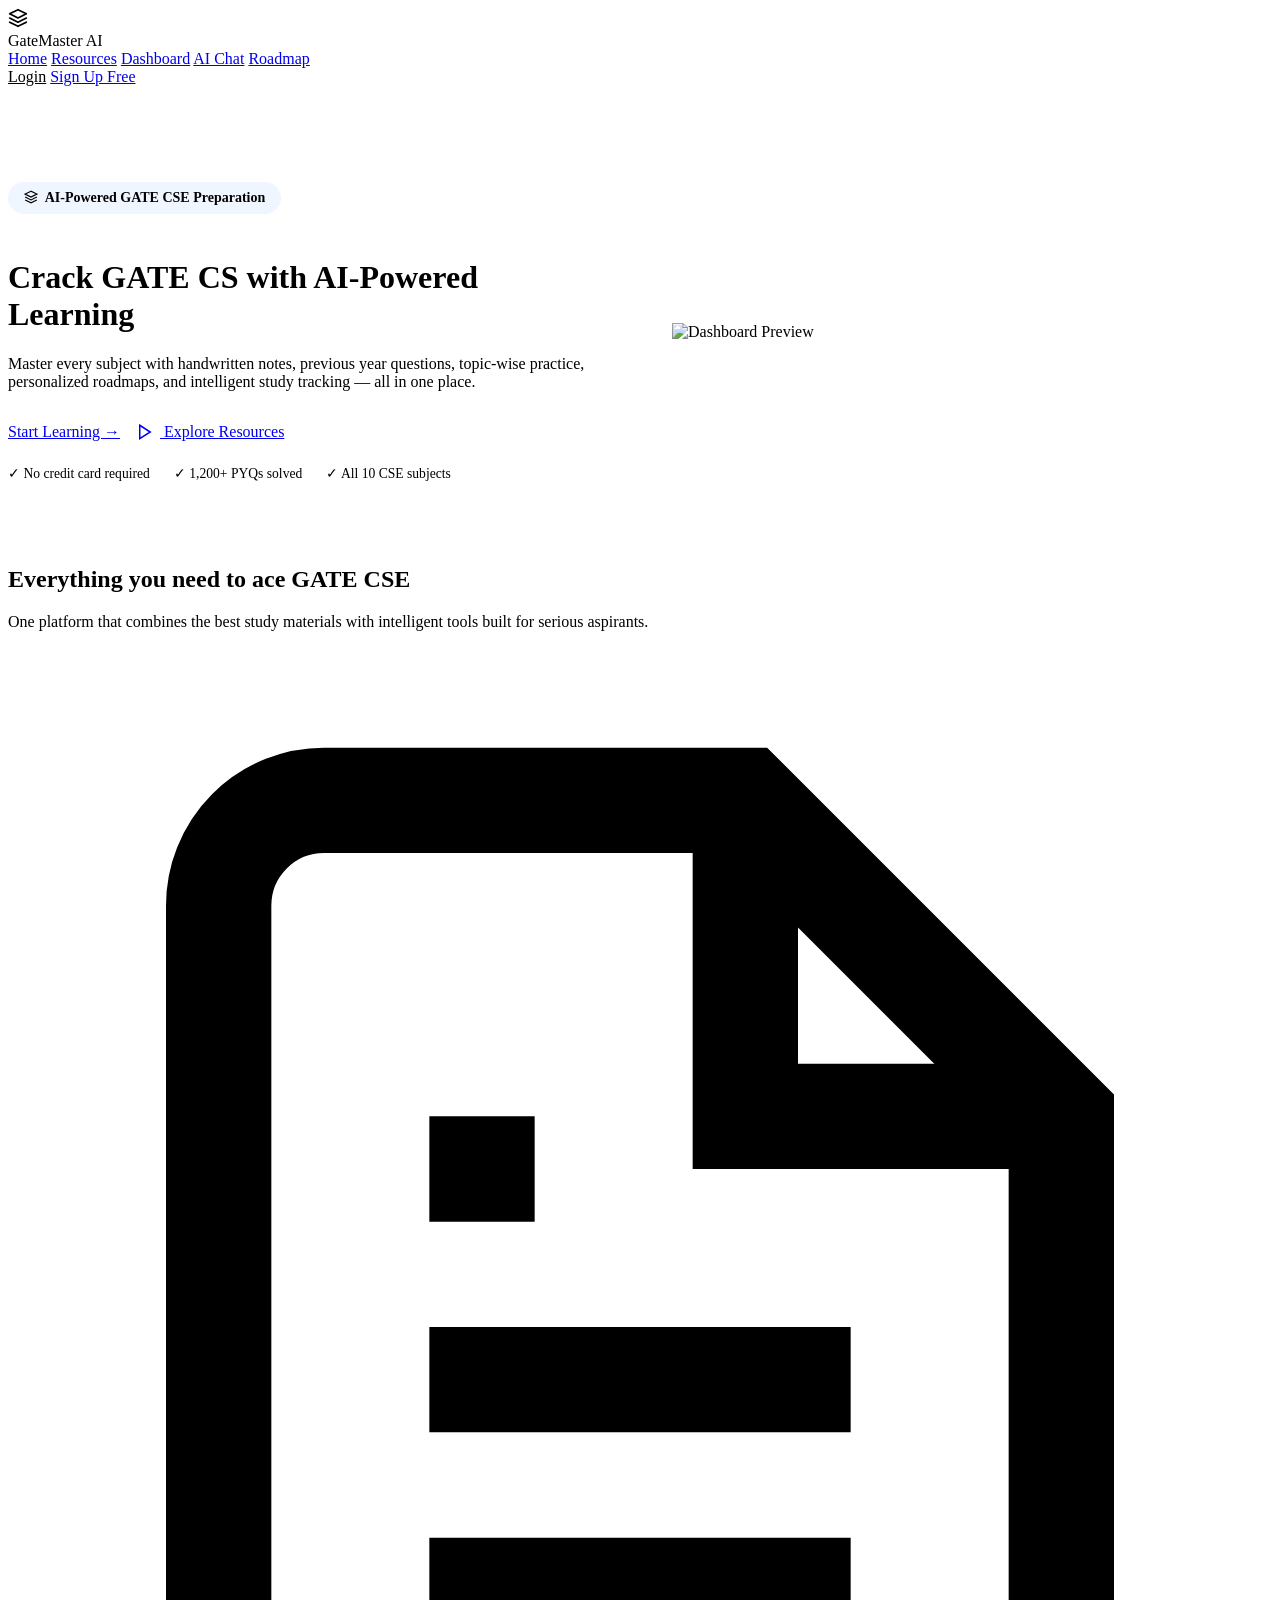
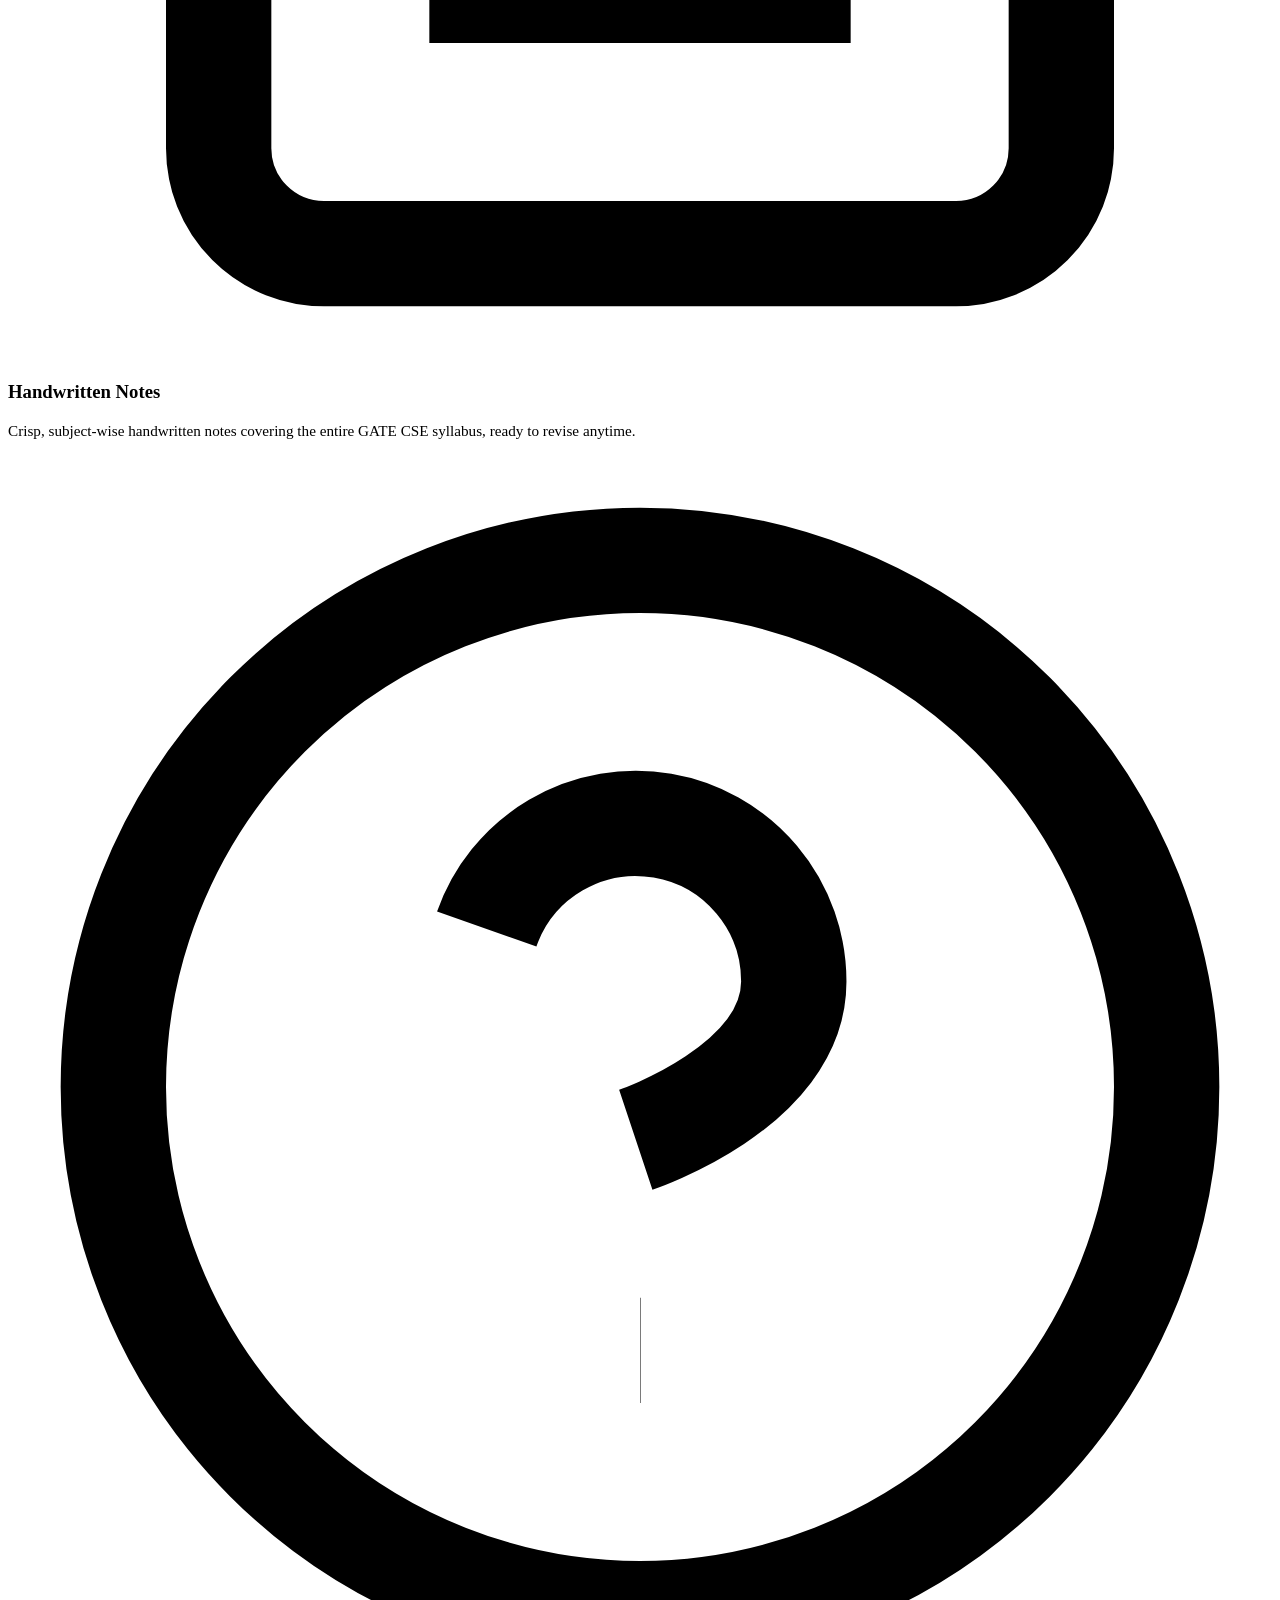
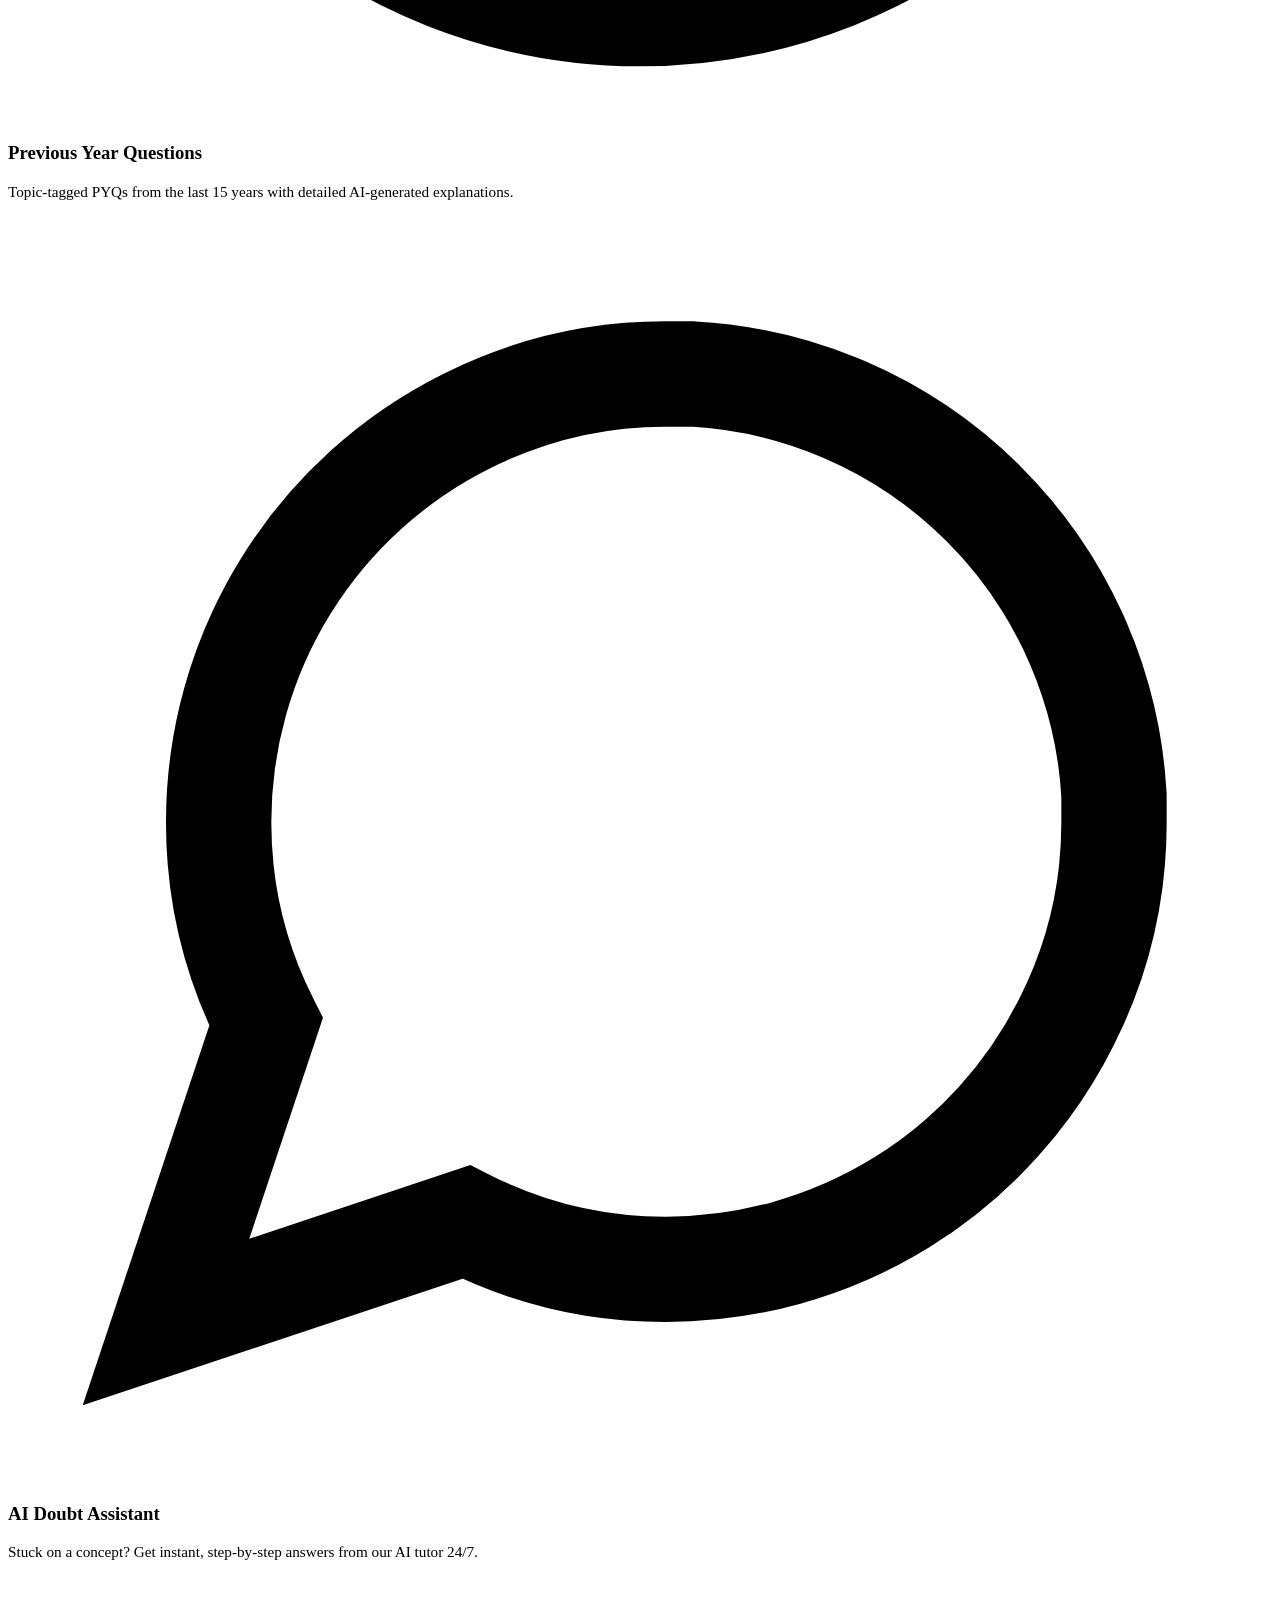
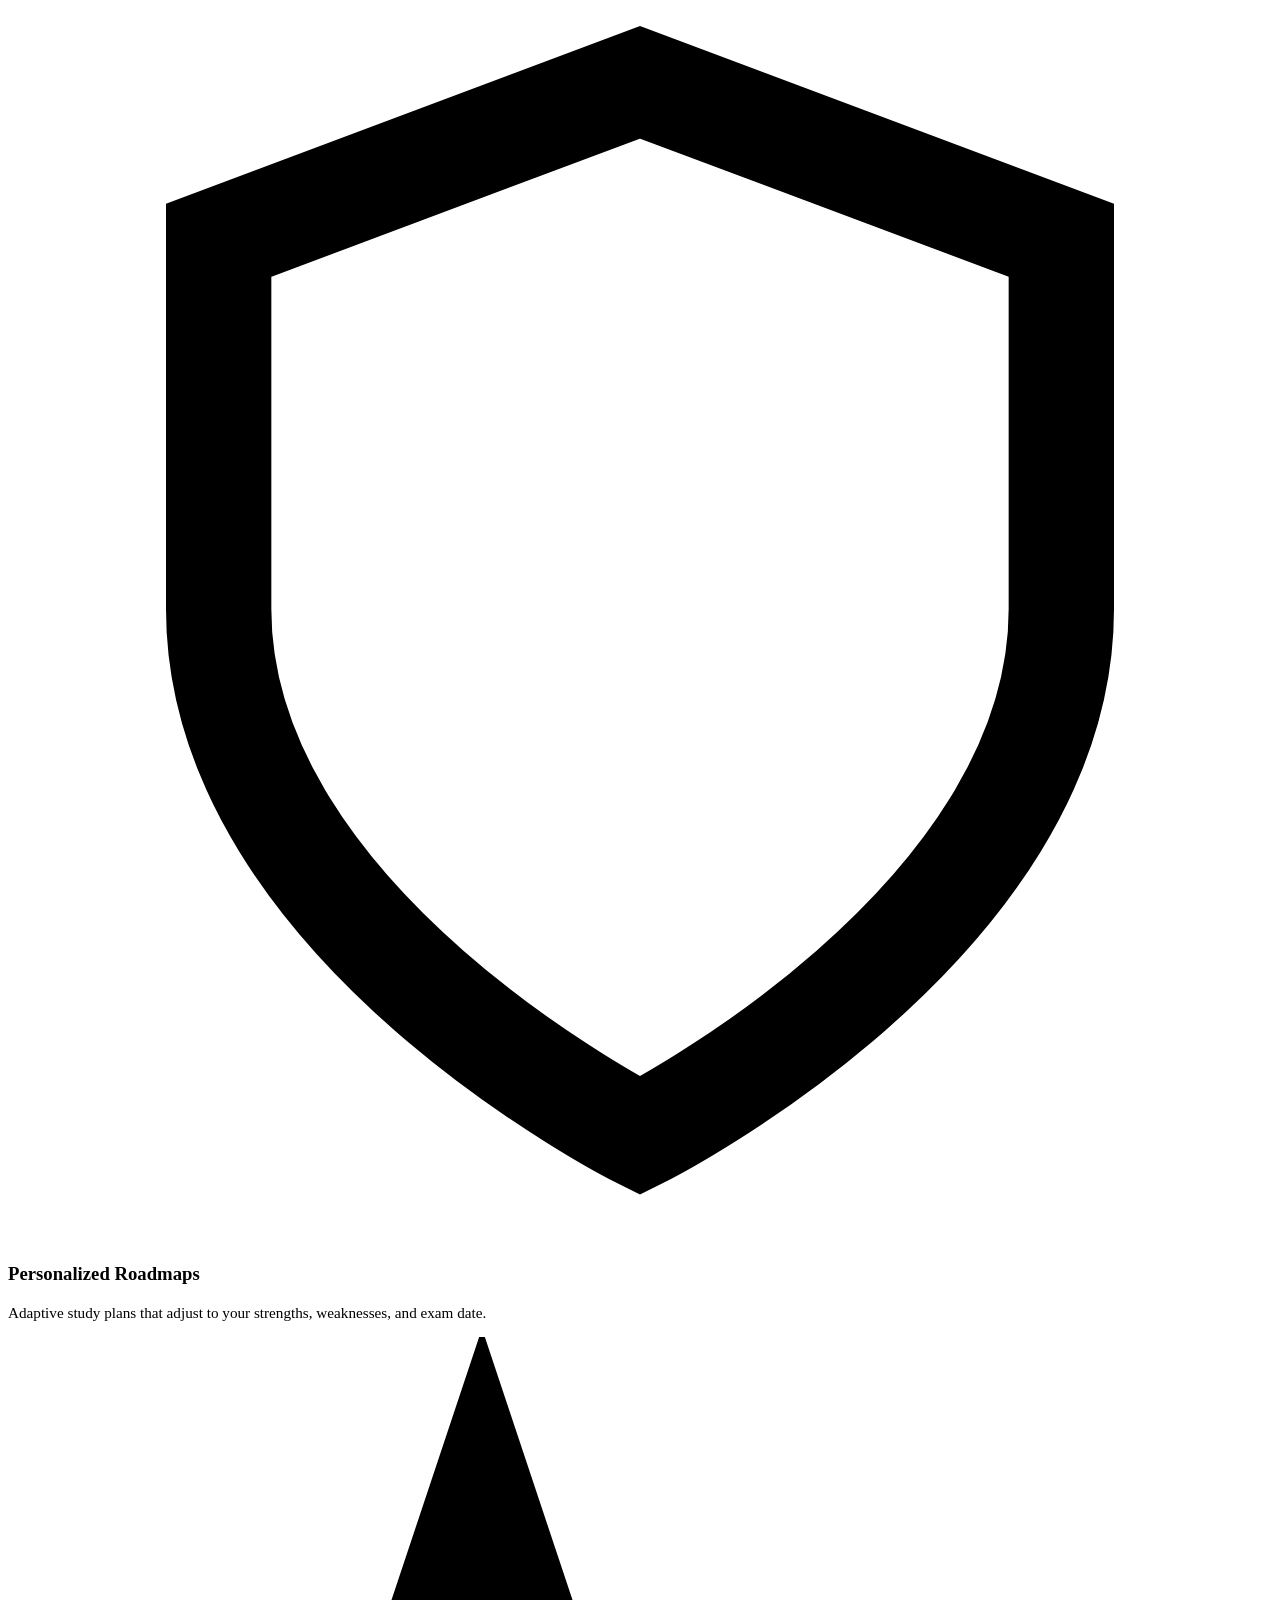
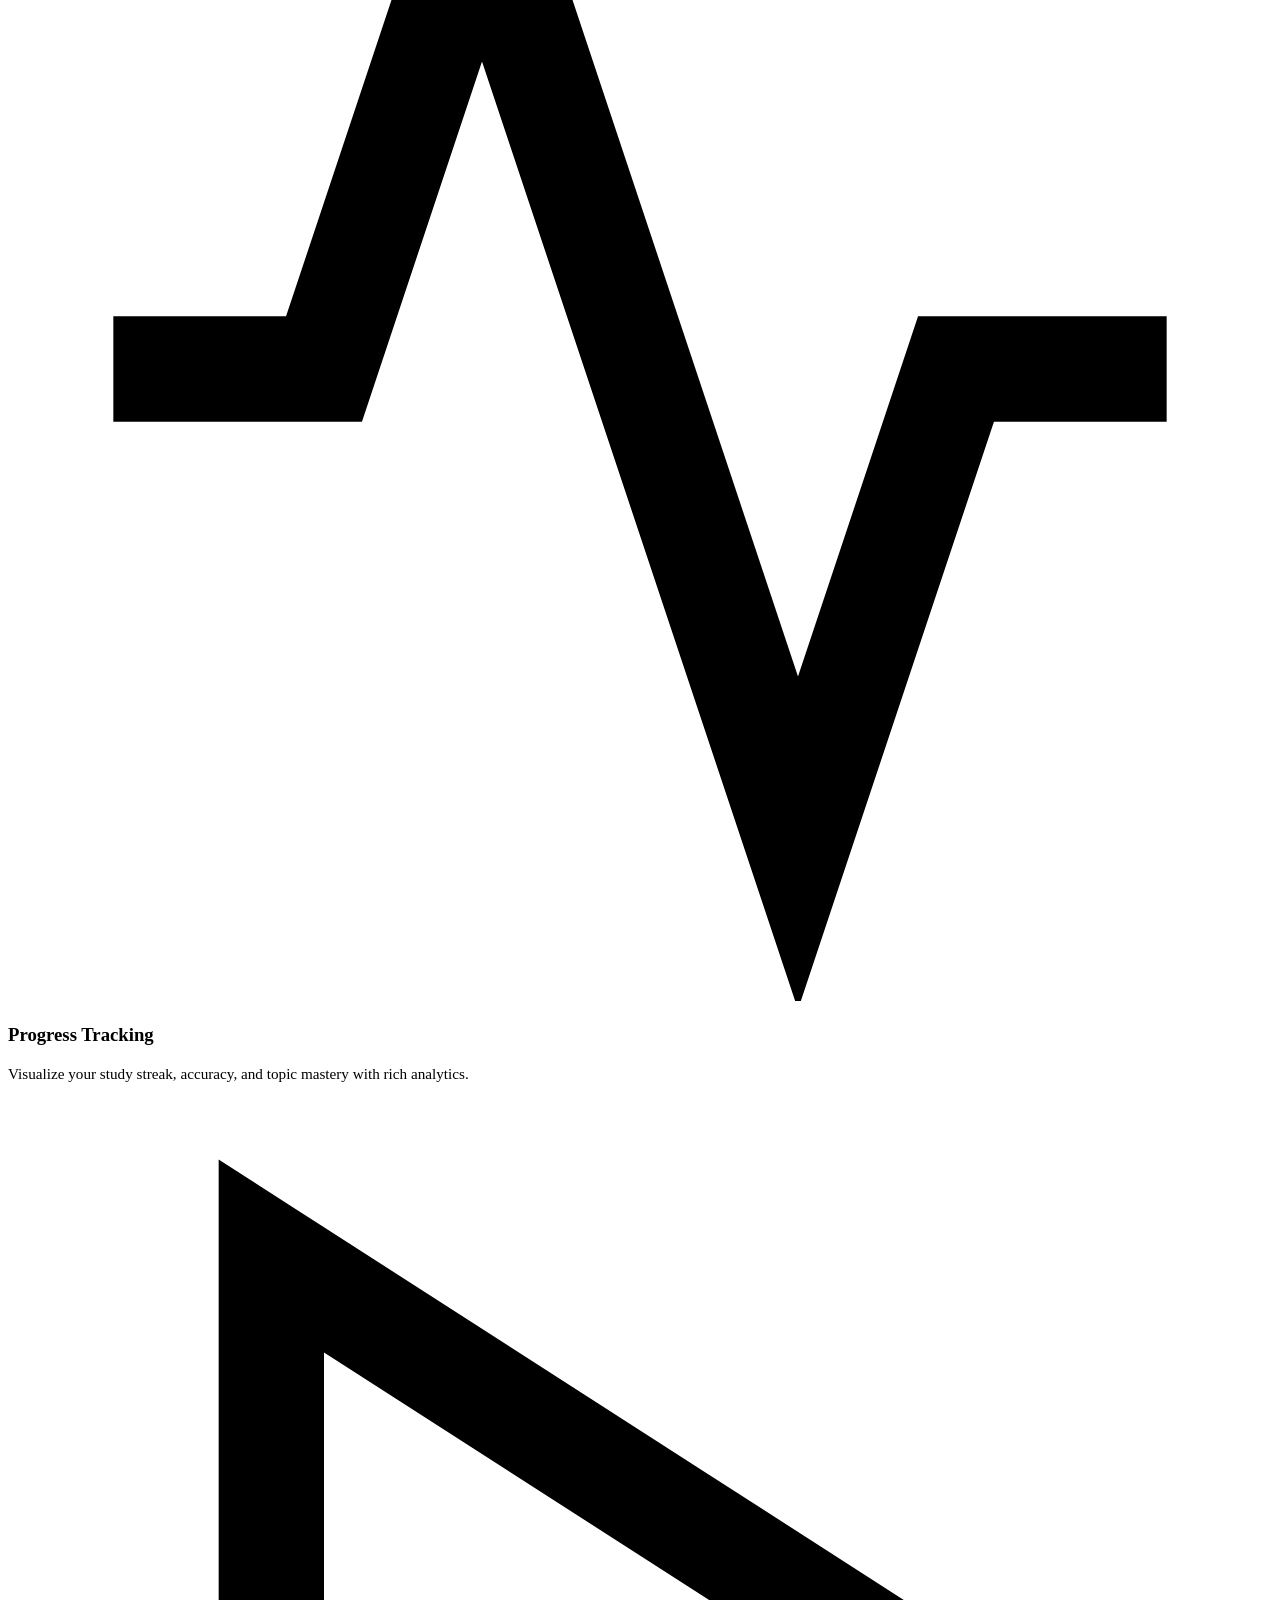
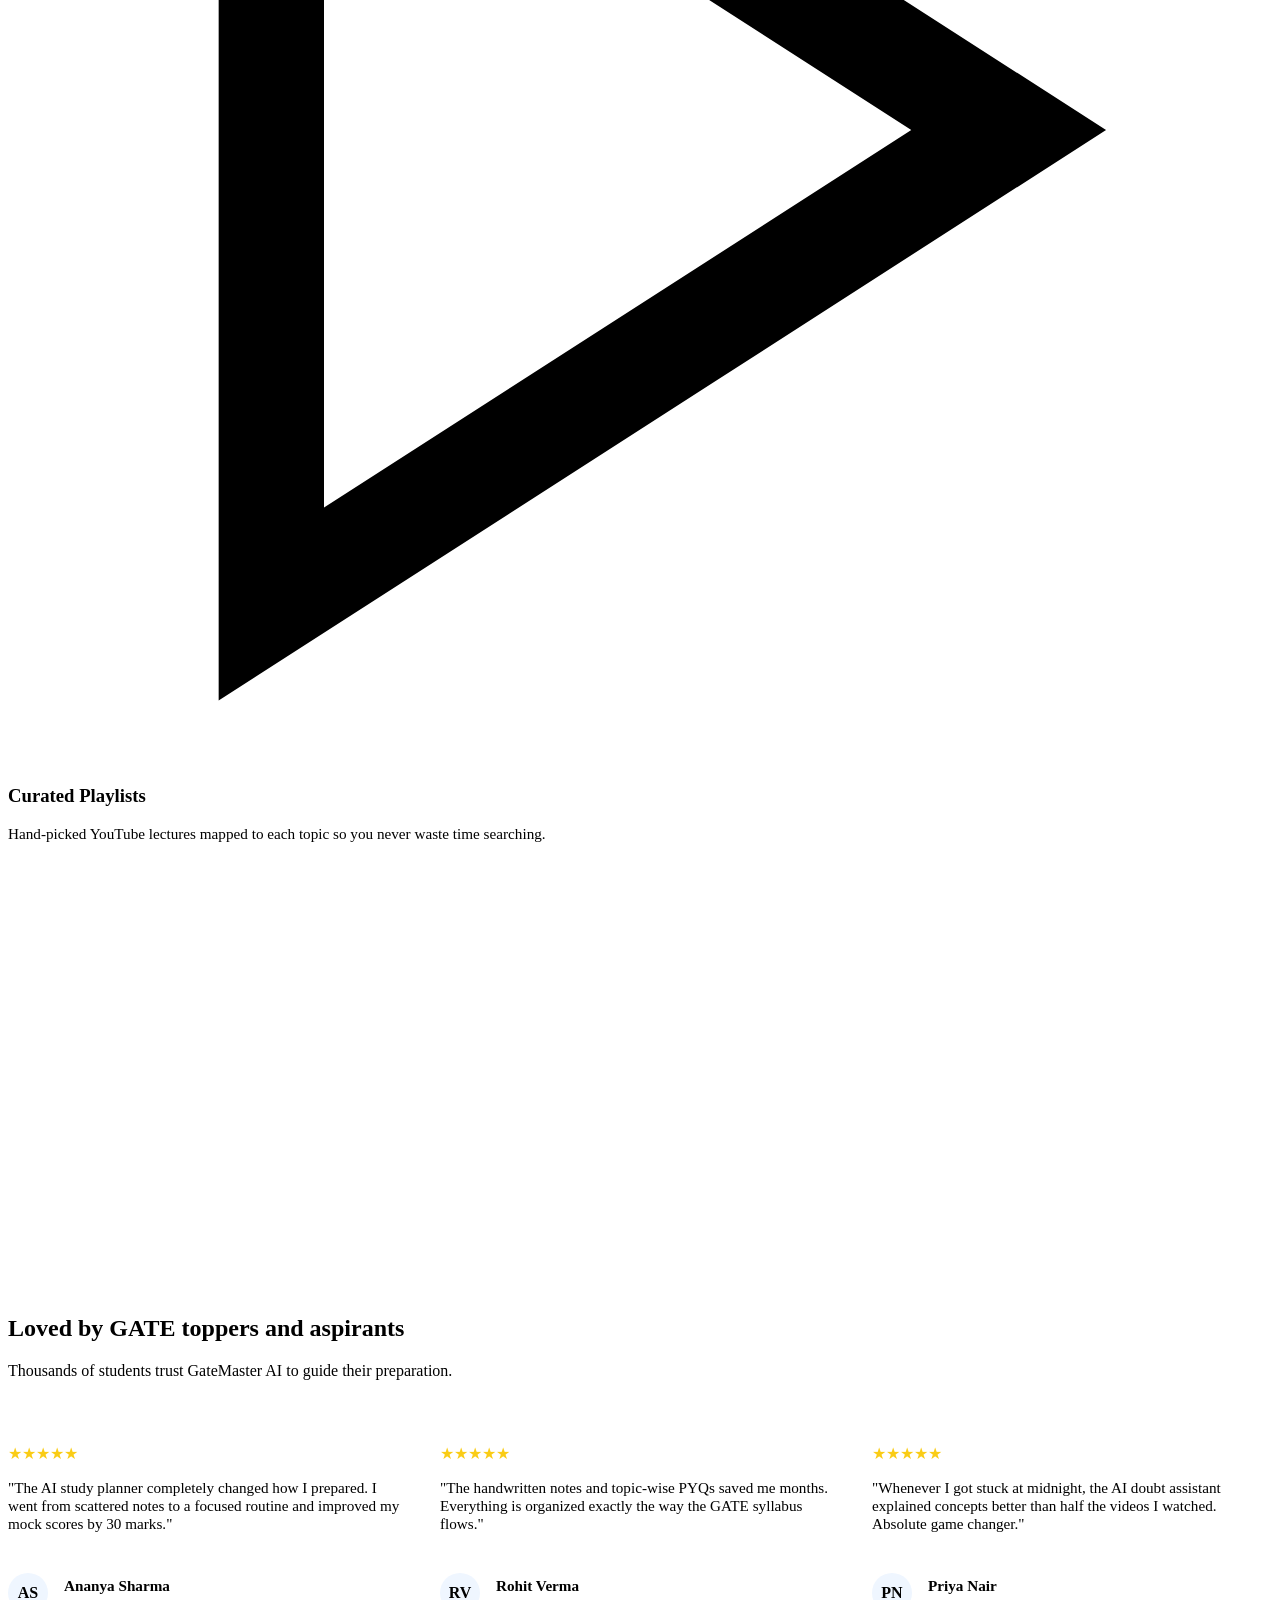
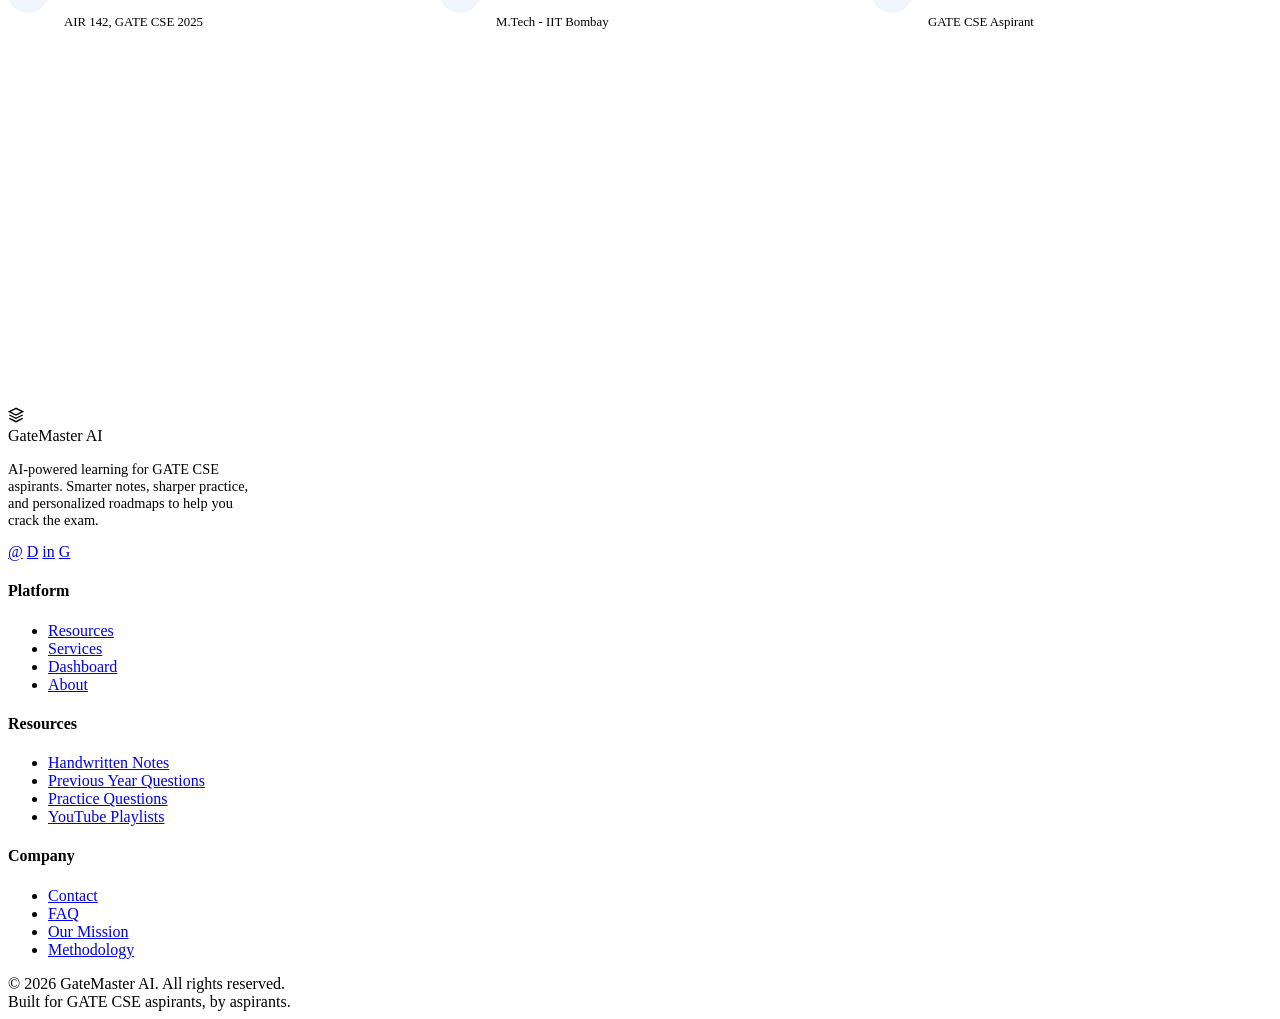
==== frontend/index.html @ 18b748ba "Initial commit of GateMaster AI" ====
<!DOCTYPE html>
<html lang="en">
<head>
    <meta charset="UTF-8">
    <meta name="viewport" content="width=device-width, initial-scale=1.0">
    <title>GateMaster AI - Crack GATE CS with AI-Powered Learning</title>
    <link href="https://fonts.googleapis.com/css2?family=Inter:wght@400;500;600;700;800&display=swap" rel="stylesheet">
    <link rel="stylesheet" href="/assets/style.css">
    <style>
        .hero { display: flex; align-items: center; gap: 4rem; padding: 6rem 0 4rem; }
        .hero-content { flex: 1; }
        .hero-img { flex: 1; position: relative; }
        .pill { display: inline-block; background: #eff6ff; color: var(--primary); padding: 0.5rem 1rem; border-radius: 9999px; font-size: 0.875rem; font-weight: 600; margin-bottom: 1.5rem; }
        .hero-actions { display: flex; gap: 1rem; align-items: center; margin-top: 2rem; margin-bottom: 1.5rem; }
        .hero-trust { display: flex; gap: 1.5rem; font-size: 0.85rem; color: var(--text-muted); }
        
        .stats-banner { background: var(--primary); color: white; padding: 4rem 2rem; margin: 6rem 0; }
        .stats-grid { display: grid; grid-template-columns: repeat(4, 1fr); max-width: 1200px; margin: 0 auto; text-align: center; }
        .stats-grid h3 { font-size: 3rem; margin-bottom: 0.5rem; color: white; }
        .stats-grid p { color: rgba(255,255,255,0.8); font-size: 0.95rem; }

        .testimonials { display: grid; grid-template-columns: repeat(3, 1fr); gap: 2rem; margin-top: 4rem; }
        .stars { color: #facc15; margin-bottom: 1rem; }
        .reviewer { display: flex; align-items: center; gap: 1rem; margin-top: 1.5rem; }
        .avatar-initials { width: 40px; height: 40px; border-radius: 50%; background: #eff6ff; color: var(--primary); display: flex; align-items: center; justify-content: center; font-weight: 600; }
        
        .cta-banner { background: var(--primary); border-radius: var(--radius-lg); padding: 4rem; text-align: center; color: white; margin-bottom: 6rem; }
        .cta-banner h2 { color: white; }
        .cta-banner p { color: rgba(255,255,255,0.8); max-width: 600px; margin: 0 auto 2rem; }
        .cta-banner .btn-outline { border-color: rgba(255,255,255,0.3); color: white; }
        .cta-banner .btn-outline:hover { background: rgba(255,255,255,0.1); }
    </style>
</head>
<body>

    <nav class="navbar">
        <div class="logo">
            <div class="logo-icon">
                <svg width="20" height="20" viewBox="0 0 24 24" fill="none" stroke="currentColor" stroke-width="2" stroke-linecap="round" stroke-linejoin="round"><path d="M12 2L2 7l10 5 10-5-10-5zM2 17l10 5 10-5M2 12l10 5 10-5"/></svg>
            </div>
            GateMaster AI
        </div>
        <div class="nav-links">
            <a href="/" class="active">Home</a>
            <a href="/resources">Resources</a>
            <a href="/dashboard">Dashboard</a>
            <a href="/planner">AI Chat</a>
            <a href="/timeline">Roadmap</a>
        </div>
        <div class="nav-actions">
            <svg width="20" height="20" viewBox="0 0 24 24" fill="none" stroke="currentColor" stroke-width="2"><path d="M21 12.79A9 9 0 1 1 11.21 3 7 7 0 0 0 21 12.79z"></path></svg>
            <a href="/dashboard" class="btn btn-primary">Start Learning</a>
        </div>
    </nav>

    <div class="container hero">
        <div class="hero-content">
            <div class="pill"><svg viewBox="0 0 24 24" fill="none" stroke="currentColor" stroke-width="2" style="width:14px; height:14px; display:inline-block; vertical-align:-2px; margin-right:4px;"><path d="M12 2L2 7l10 5 10-5-10-5zM2 17l10 5 10-5M2 12l10 5 10-5"/></svg> AI-Powered GATE CSE Preparation</div>
            <h1>Crack GATE CS with <span class="text-primary">AI-Powered</span> Learning</h1>
            <p>Master every subject with handwritten notes, previous year questions, topic-wise practice, personalized roadmaps, and intelligent study tracking — all in one place.</p>
            
            <div class="hero-actions">
                <a href="/dashboard" class="btn btn-primary">Start Learning &rarr;</a>
                <a href="/resources" class="btn btn-outline"><svg viewBox="0 0 24 24" fill="none" stroke="currentColor" stroke-width="2" style="width:18px; height:18px; display:inline-block; vertical-align:-4px; margin-right:6px;"><polygon points="5 3 19 12 5 21 5 3"></polygon></svg> Explore Resources</a>
            </div>
            <div class="hero-trust">
                <span>✓ No credit card required</span>
                <span>✓ 1,200+ PYQs solved</span>
                <span>✓ All 10 CSE subjects</span>
            </div>
        </div>
        <div class="hero-img">
            <img src="https://images.unsplash.com/photo-1551288049-bebda4e38f71?ixlib=rb-4.0.3&auto=format&fit=crop&w=800&q=80" alt="Dashboard Preview" style="width:100%; border-radius:var(--radius-lg); box-shadow:var(--shadow-lg);">
        </div>
    </div>

    <section class="container text-center">
        <h2>Everything you need to ace GATE CSE</h2>
        <p style="margin-bottom: 4rem;">One platform that combines the best study materials with intelligent tools built for serious aspirants.</p>
        
        <div class="grid-3 text-left">
            <div class="card">
                <div class="card-icon"><svg viewBox="0 0 24 24" fill="none" stroke="currentColor" stroke-width="2"><path d="M14 2H6a2 2 0 0 0-2 2v16a2 2 0 0 0 2 2h12a2 2 0 0 0 2-2V8z"></path><polyline points="14 2 14 8 20 8"></polyline><line x1="16" y1="13" x2="8" y2="13"></line><line x1="16" y1="17" x2="8" y2="17"></line><polyline points="10 9 9 9 8 9"></polyline></svg></div>
                <h3>Handwritten Notes</h3>
                <p style="font-size: 0.95rem;">Crisp, subject-wise handwritten notes covering the entire GATE CSE syllabus, ready to revise anytime.</p>
            </div>
            <div class="card">
                <div class="card-icon"><svg viewBox="0 0 24 24" fill="none" stroke="currentColor" stroke-width="2"><circle cx="12" cy="12" r="10"></circle><path d="M9.09 9a3 3 0 0 1 5.83 1c0 2-3 3-3 3"></path><line x1="12" y1="17" x2="12.01" y2="17"></line></svg></div>
                <h3>Previous Year Questions</h3>
                <p style="font-size: 0.95rem;">Topic-tagged PYQs from the last 15 years with detailed AI-generated explanations.</p>
            </div>
            <div class="card">
                <div class="card-icon"><svg viewBox="0 0 24 24" fill="none" stroke="currentColor" stroke-width="2"><path d="M21 11.5a8.38 8.38 0 0 1-.9 3.8 8.5 8.5 0 0 1-7.6 4.7 8.38 8.38 0 0 1-3.8-.9L3 21l1.9-5.7a8.38 8.38 0 0 1-.9-3.8 8.5 8.5 0 0 1 4.7-7.6 8.38 8.38 0 0 1 3.8-.9h.5a8.48 8.48 0 0 1 8 8v.5z"></path></svg></div>
                <h3>AI Doubt Assistant</h3>
                <p style="font-size: 0.95rem;">Stuck on a concept? Get instant, step-by-step answers from our AI tutor 24/7.</p>
            </div>
            <div class="card">
                <div class="card-icon"><svg viewBox="0 0 24 24" fill="none" stroke="currentColor" stroke-width="2"><path d="M12 22s8-4 8-10V5l-8-3-8 3v7c0 6 8 10 8 10z"></path></svg></div>
                <h3>Personalized Roadmaps</h3>
                <p style="font-size: 0.95rem;">Adaptive study plans that adjust to your strengths, weaknesses, and exam date.</p>
            </div>
            <div class="card">
                <div class="card-icon"><svg viewBox="0 0 24 24" fill="none" stroke="currentColor" stroke-width="2"><polyline points="22 12 18 12 15 21 9 3 6 12 2 12"></polyline></svg></div>
                <h3>Progress Tracking</h3>
                <p style="font-size: 0.95rem;">Visualize your study streak, accuracy, and topic mastery with rich analytics.</p>
            </div>
            <div class="card">
                <div class="card-icon"><svg viewBox="0 0 24 24" fill="none" stroke="currentColor" stroke-width="2"><polygon points="5 3 19 12 5 21 5 3"></polygon></svg></div>
                <h3>Curated Playlists</h3>
                <p style="font-size: 0.95rem;">Hand-picked YouTube lectures mapped to each topic so you never waste time searching.</p>
            </div>
        </div>
    </section>

    <div class="stats-banner">
        <div class="stats-grid">
            <div>
                <h3>25,000+</h3>
                <p>Active Students</p>
            </div>
            <div>
                <h3>1,200+</h3>
                <p>Solved PYQs</p>
            </div>
            <div>
                <h3>5,000+</h3>
                <p>Practice Questions</p>
            </div>
            <div>
                <h3>10</h3>
                <p>CSE Subjects Covered</p>
            </div>
        </div>
    </div>

    <section class="container text-center" style="padding-top: 0;">
        <h2>Loved by GATE toppers and aspirants</h2>
        <p>Thousands of students trust GateMaster AI to guide their preparation.</p>
        
        <div class="testimonials text-left">
            <div class="card">
                <div class="stars">★★★★★</div>
                <p style="font-size: 0.95rem;">"The AI study planner completely changed how I prepared. I went from scattered notes to a focused routine and improved my mock scores by 30 marks."</p>
                <div class="reviewer">
                    <div class="avatar-initials">AS</div>
                    <div>
                        <h4 style="font-size: 0.95rem;">Ananya Sharma</h4>
                        <p style="font-size: 0.8rem; margin:0;">AIR 142, GATE CSE 2025</p>
                    </div>
                </div>
            </div>
            <div class="card">
                <div class="stars">★★★★★</div>
                <p style="font-size: 0.95rem;">"The handwritten notes and topic-wise PYQs saved me months. Everything is organized exactly the way the GATE syllabus flows."</p>
                <div class="reviewer">
                    <div class="avatar-initials">RV</div>
                    <div>
                        <h4 style="font-size: 0.95rem;">Rohit Verma</h4>
                        <p style="font-size: 0.8rem; margin:0;">M.Tech - IIT Bombay</p>
                    </div>
                </div>
            </div>
            <div class="card">
                <div class="stars">★★★★★</div>
                <p style="font-size: 0.95rem;">"Whenever I got stuck at midnight, the AI doubt assistant explained concepts better than half the videos I watched. Absolute game changer."</p>
                <div class="reviewer">
                    <div class="avatar-initials">PN</div>
                    <div>
                        <h4 style="font-size: 0.95rem;">Priya Nair</h4>
                        <p style="font-size: 0.8rem; margin:0;">GATE CSE Aspirant</p>
                    </div>
                </div>
            </div>
        </div>
    </section>

    <div class="container">
        <div class="cta-banner">
            <h2>Start your GATE journey today</h2>
            <p>Join 25,000+ aspirants using AI to study smarter, not harder. Your rank starts with the right plan.</p>
            <div style="display:flex; gap:1rem; justify-content:center;">
                <a href="/dashboard" class="btn" style="background:white; color:var(--primary);">Get Started Free &rarr;</a>
                <a href="/resources" class="btn btn-outline">Browse Resources</a>
            </div>
        </div>
    </div>

    <footer>
        <div class="footer-grid">
            <div class="footer-col">
                <div class="logo" style="margin-bottom: 1rem;">
                    <div class="logo-icon"><svg width="16" height="16" viewBox="0 0 24 24" fill="none" stroke="currentColor" stroke-width="2"><path d="M12 2L2 7l10 5 10-5-10-5zM2 17l10 5 10-5M2 12l10 5 10-5"/></svg></div>
                    GateMaster AI
                </div>
                <p style="font-size: 0.9rem; max-width: 250px;">AI-powered learning for GATE CSE aspirants. Smarter notes, sharper practice, and personalized roadmaps to help you crack the exam.</p>
                <div class="social-links">
                    <a href="#" class="social-icon">@</a>
                    <a href="#" class="social-icon">D</a>
                    <a href="#" class="social-icon">in</a>
                    <a href="#" class="social-icon">G</a>
                </div>
            </div>
            <div class="footer-col">
                <h4>Platform</h4>
                <ul>
                    <li><a href="/resources">Resources</a></li>
                    <li><a href="/services">Services</a></li>
                    <li><a href="/dashboard">Dashboard</a></li>
                    <li><a href="/about">About</a></li>
                </ul>
            </div>
            <div class="footer-col">
                <h4>Resources</h4>
                <ul>
                    <li><a href="#">Handwritten Notes</a></li>
                    <li><a href="#">Previous Year Questions</a></li>
                    <li><a href="#">Practice Questions</a></li>
                    <li><a href="#">YouTube Playlists</a></li>
                </ul>
            </div>
            <div class="footer-col">
                <h4>Company</h4>
                <ul>
                    <li><a href="#">Contact</a></li>
                    <li><a href="#">FAQ</a></li>
                    <li><a href="#">Our Mission</a></li>
                    <li><a href="#">Methodology</a></li>
                </ul>
            </div>
        </div>
        <div class="footer-bottom">
            <div>© 2026 GateMaster AI. All rights reserved.</div>
            <div>Built for GATE CSE aspirants, by aspirants.</div>
        </div>
    </footer>
    
    <script>
        document.addEventListener('DOMContentLoaded', () => {
            const navActions = document.querySelector('.nav-actions');
            if(localStorage.getItem('user_id')) {
                navActions.innerHTML = `
                    <a href="/dashboard" class="btn btn-outline" style="border-color:var(--border-color); color:var(--text-main);">Dashboard</a>
                    <button onclick="logout()" class="btn btn-primary" style="padding: 0.5rem 1.5rem;">Logout</button>
                `;
            } else {
                navActions.innerHTML = `
                    <a href="/login" class="btn btn-outline" style="border-color:var(--border-color); color:var(--text-main);">Login</a>
                    <a href="/register" class="btn btn-primary">Sign Up Free</a>
                `;
            }
        });
        
        function logout() {
            localStorage.clear();
            window.location.reload();
        }
    </script>
</body>
</html>
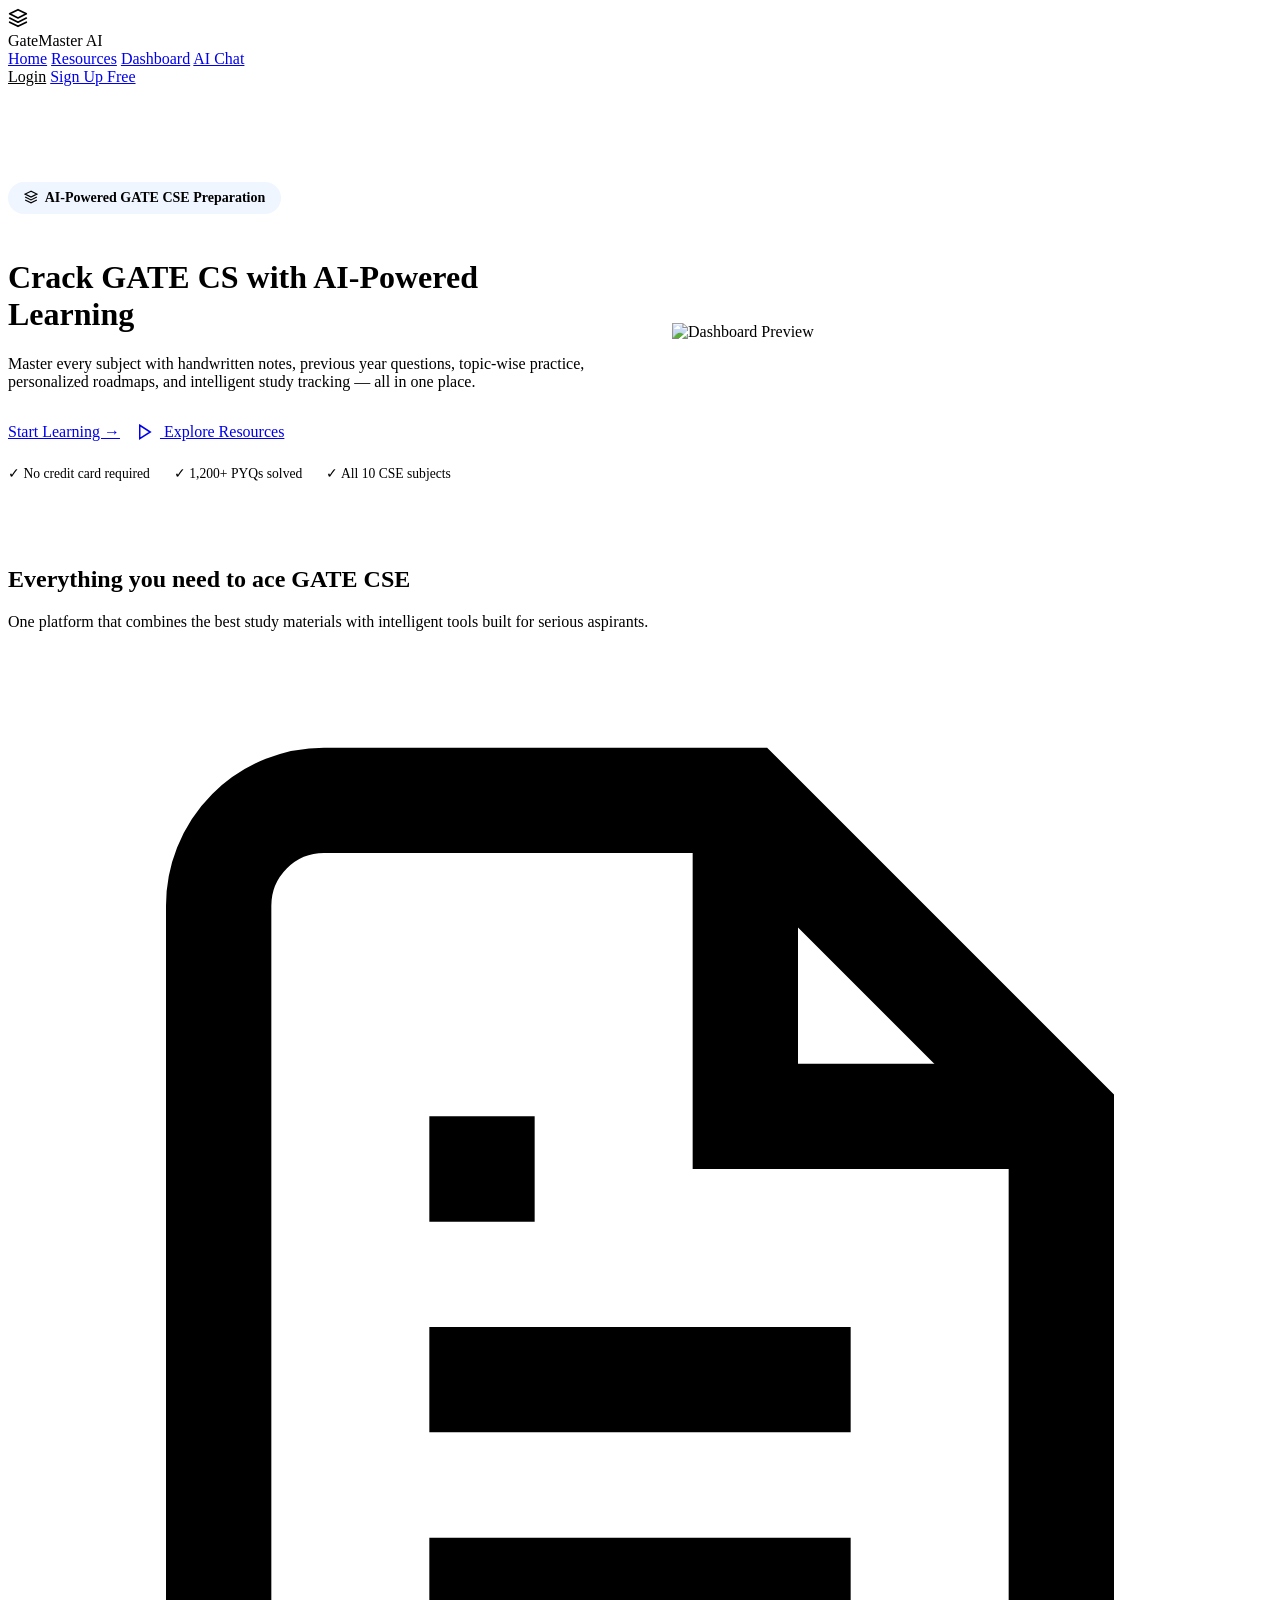
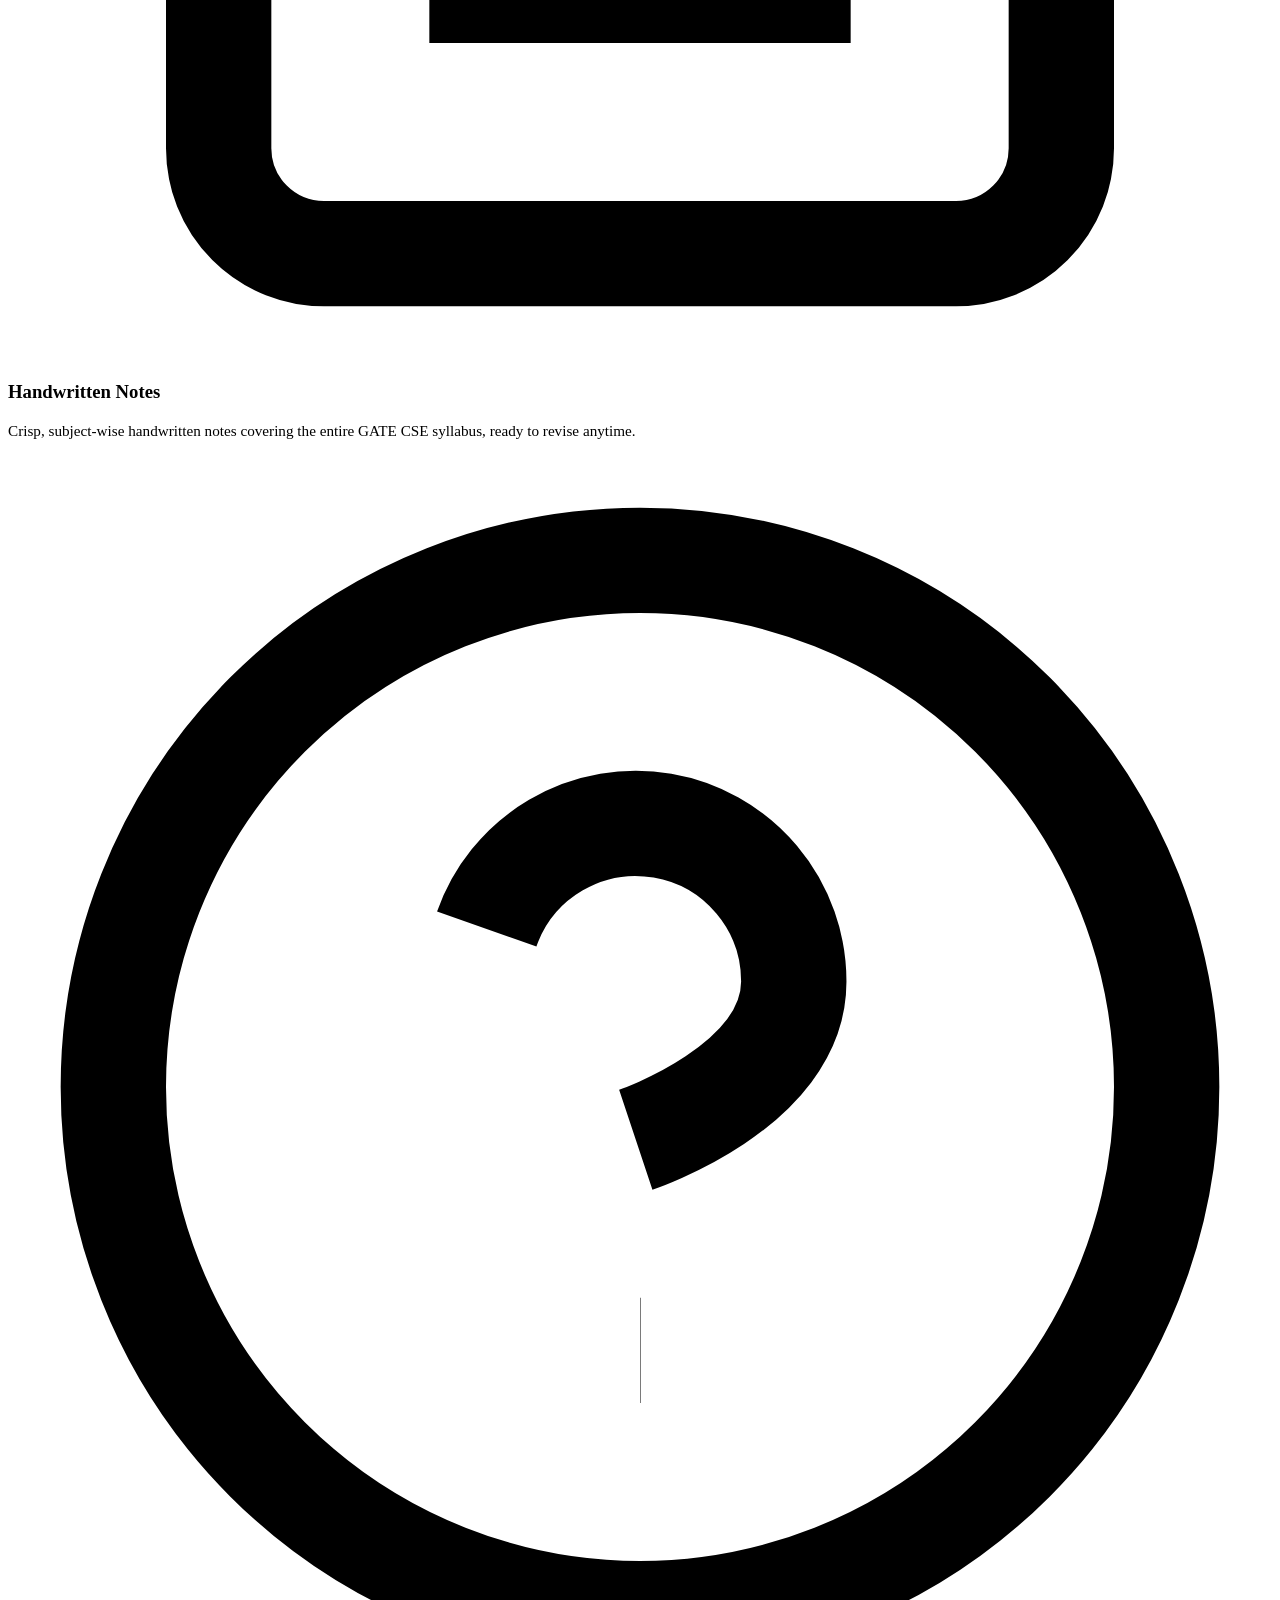
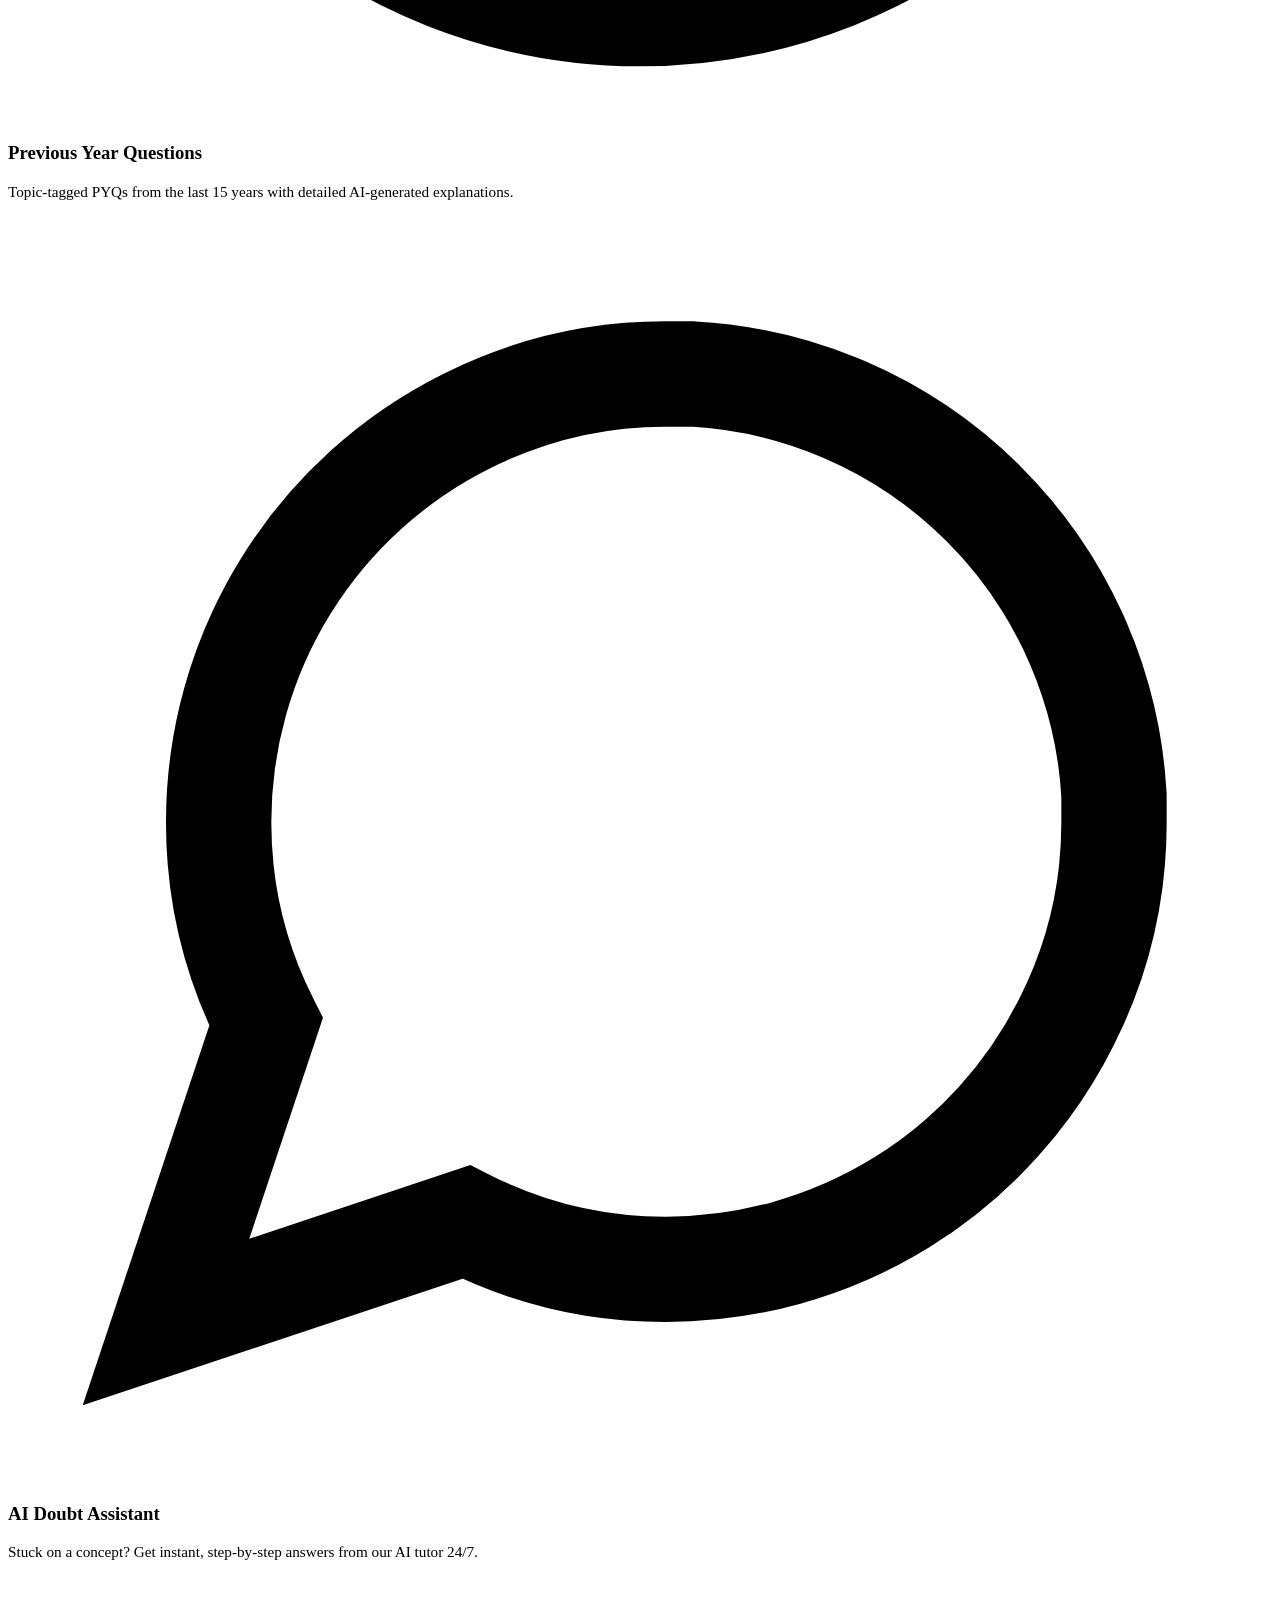
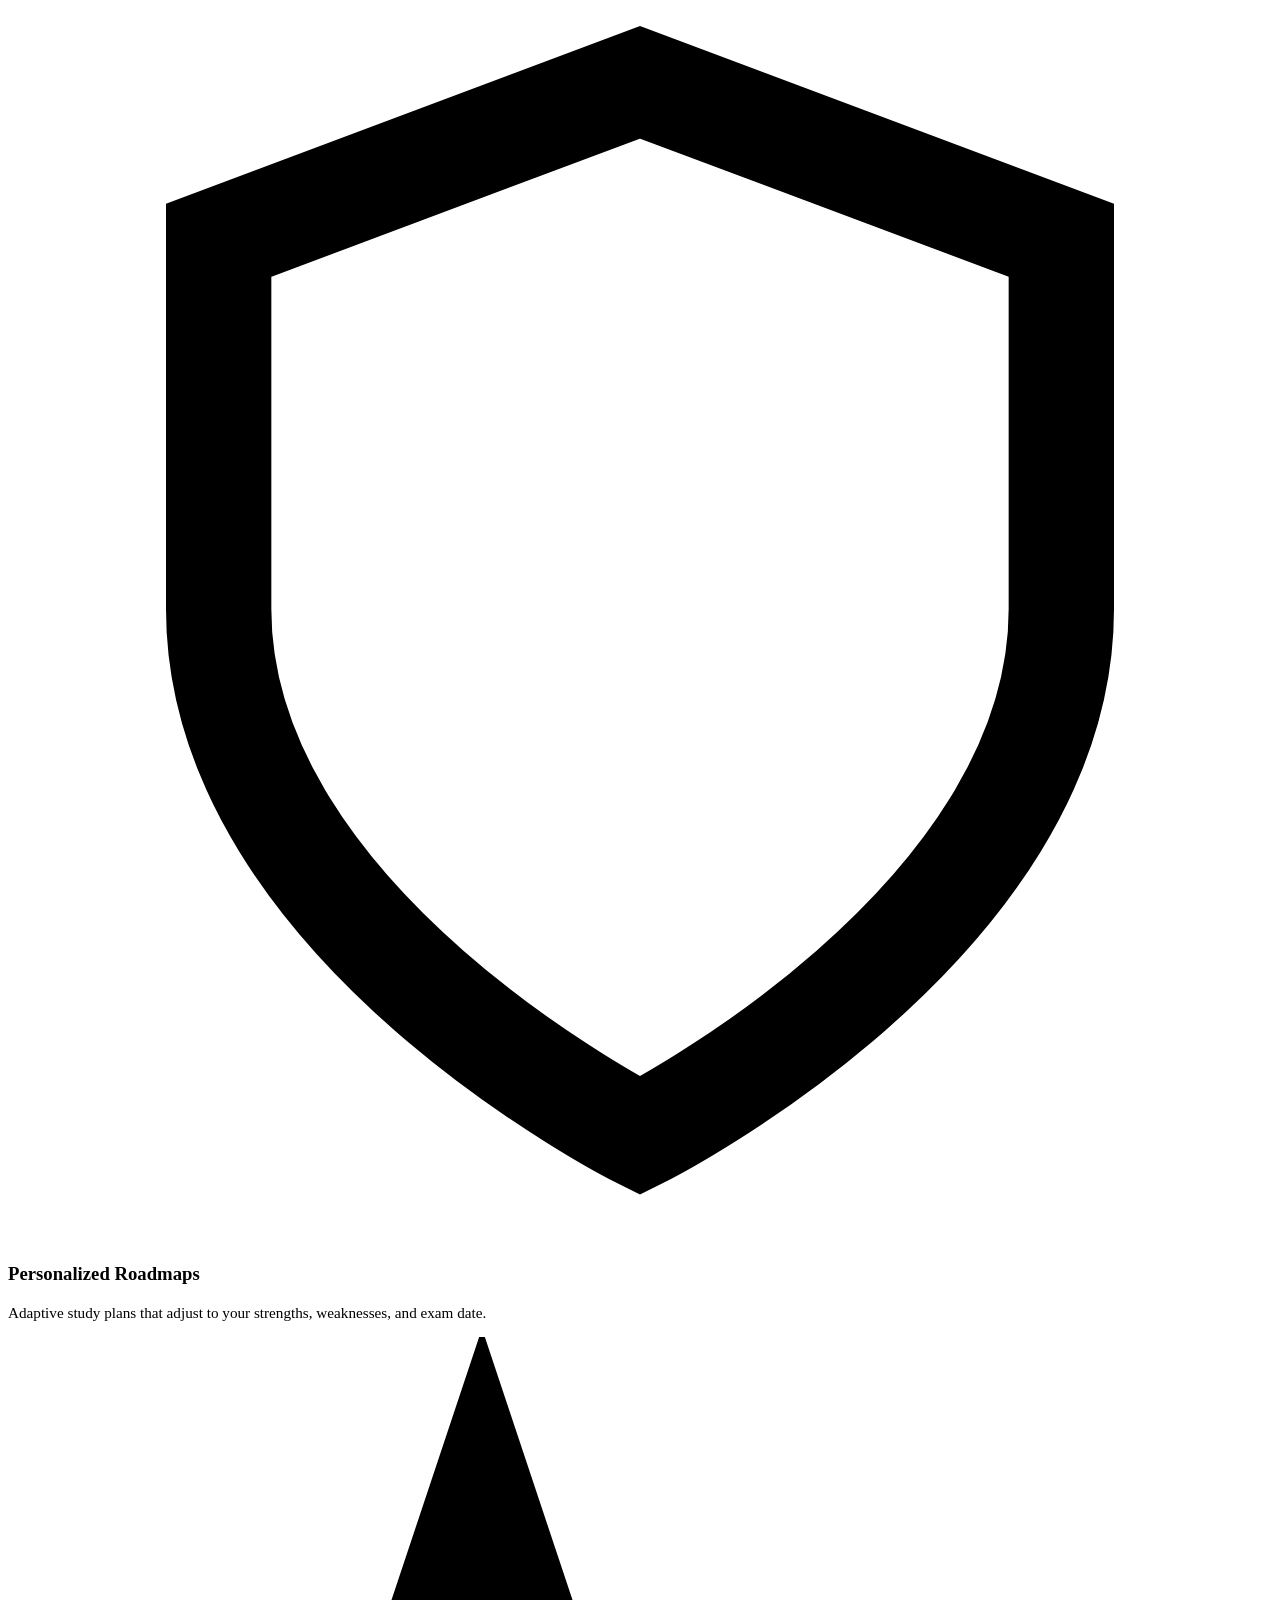
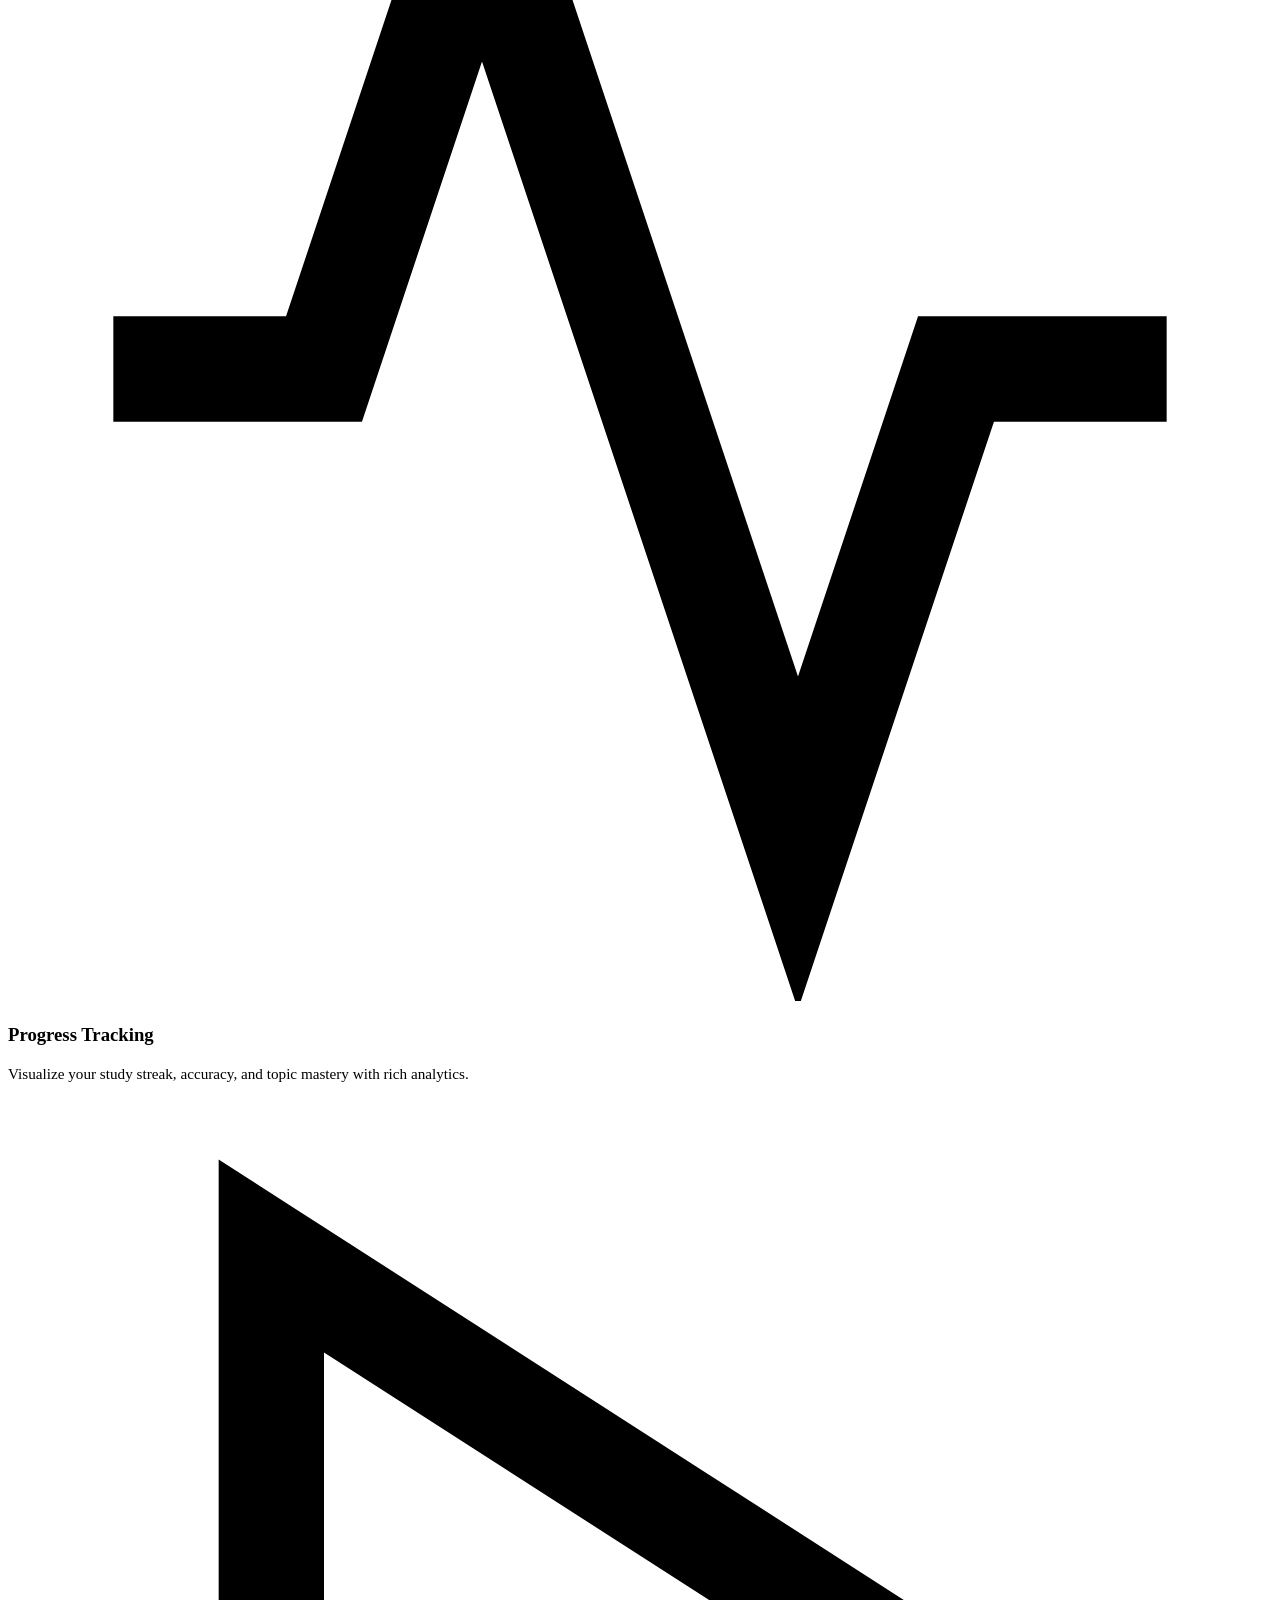
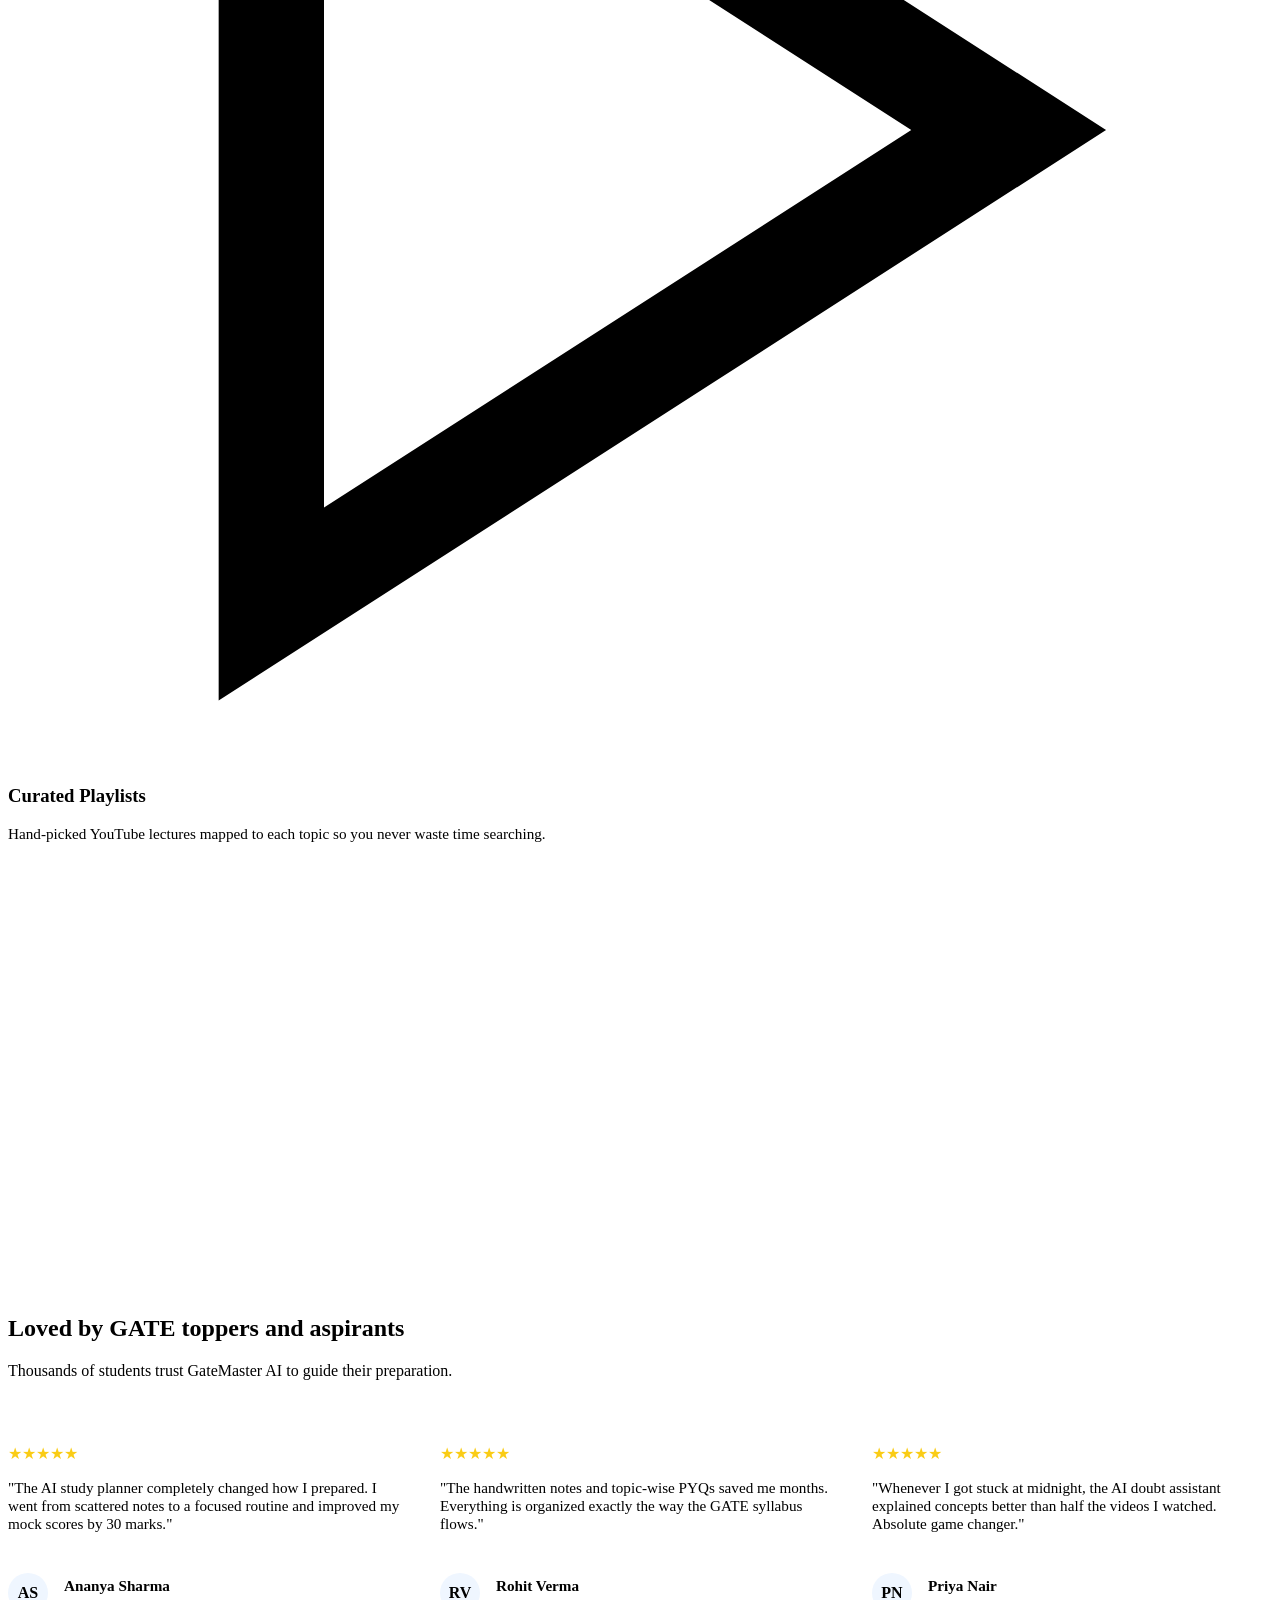
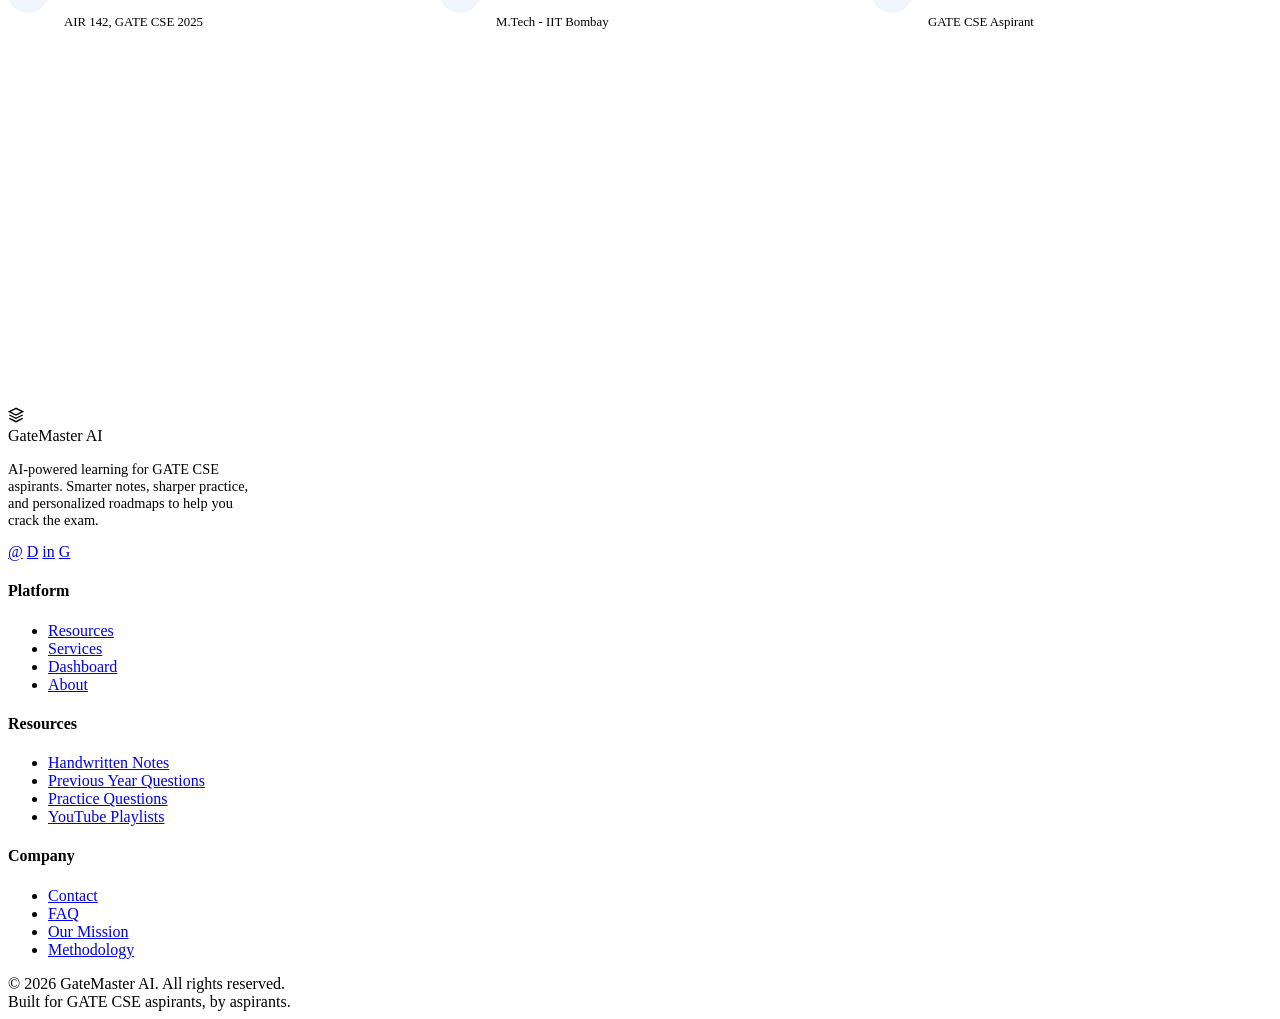
==== commit fedbab96: "Remove Roadmap links and add Subject Filter to Resources page" ====
--- a/frontend/index.html
+++ b/frontend/index.html
@@ -45,7 +45,6 @@
             <a href="/resources">Resources</a>
             <a href="/dashboard">Dashboard</a>
             <a href="/planner">AI Chat</a>
-            <a href="/timeline">Roadmap</a>
         </div>
         <div class="nav-actions">
             <svg width="20" height="20" viewBox="0 0 24 24" fill="none" stroke="currentColor" stroke-width="2"><path d="M21 12.79A9 9 0 1 1 11.21 3 7 7 0 0 0 21 12.79z"></path></svg>
